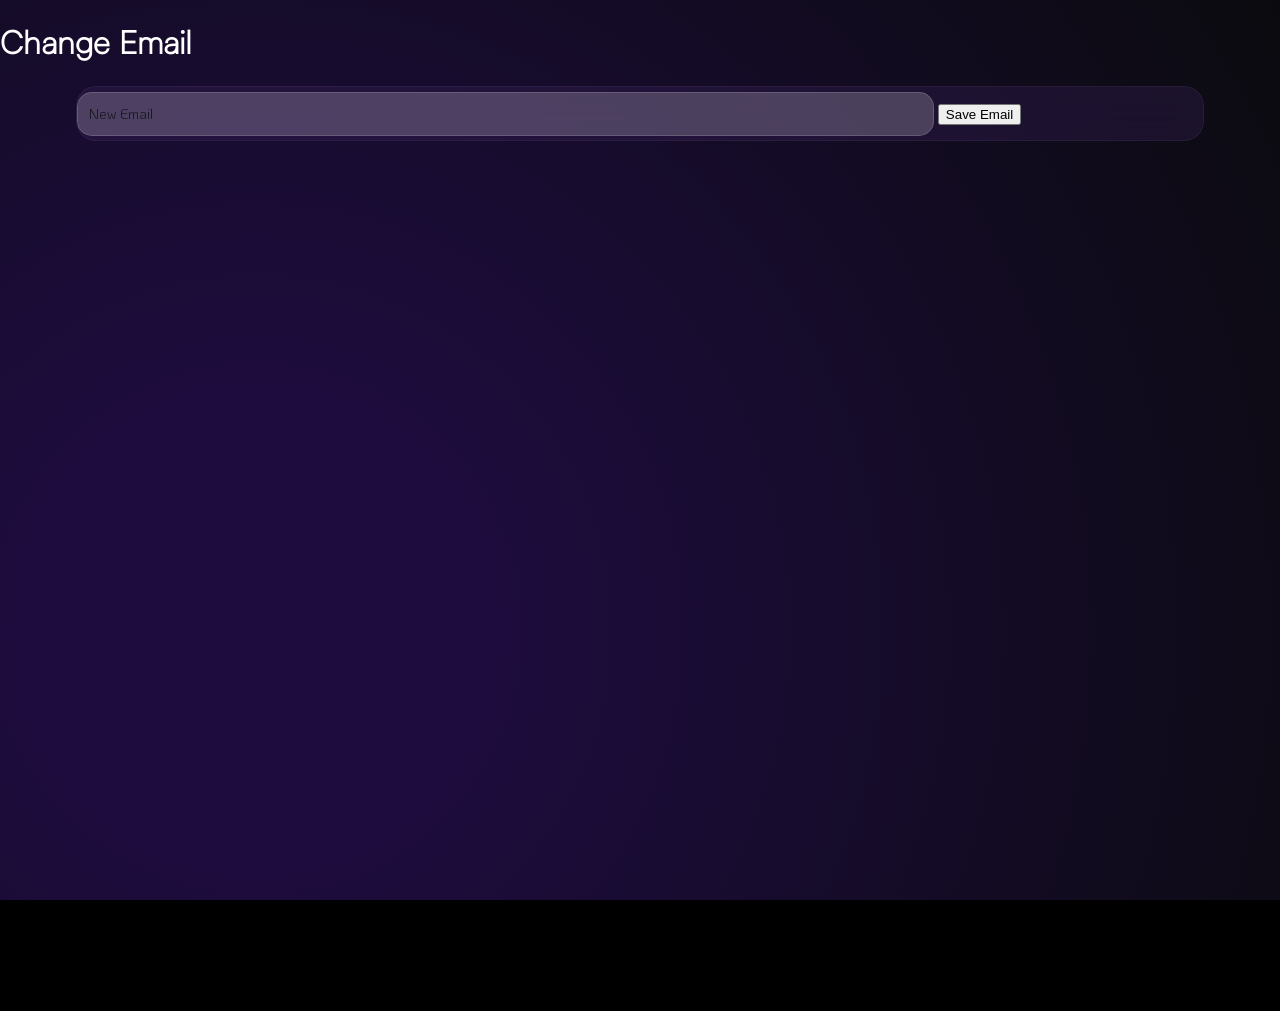
==== project/src/pages/change-email.html @ 8af3e65e "Add user profile management features; implement profile editing, email changing, and password updati" ====
<!DOCTYPE html>
<html lang="en">
<head>
<meta charset="UTF-8">
<title>Change Email</title>

<link rel="stylesheet" href="../style/global.css">
<link rel="stylesheet" href="../style/settings.css">

<script src="../script/change-email.js" defer></script>
</head>

<body>

<h1>Change Email</h1>

<section class="settings-card">

    <input
        type="email"
        id="newEmail"
        placeholder="New Email">

    <button id="saveEmail">
        Save Email
    </button>

</section>

</body>
</html>
---- project/src/style/global.css ----
@font-face {
    font-family: 'font-headline';
    src: url('../../ressources/font/DancingScript_Complete/Fonts/OTF/DancingScript-Bold.otf');
}

@font-face {
    font-family: 'font-information-normal';
    src: url('../../ressources/font/Satoshi_Complete/Fonts/OTF/Satoshi-Light.otf');
}

@font-face {
    font-family: 'font-information-medium';
    src: url('../../ressources/font/Satoshi_Complete/Fonts/OTF/Satoshi-Medium.otf');
}

@font-face {
    font-family: 'KoHo';
    src: url('../../ressources/font/koho-2/KoHo-Regular.ttf');
}

:root {
    --onyx: #0b0b0f;
    --dark-shadow-grey: #1A1A22;
    --light-shadow-grey: #262631;
    --indigo: #4B1196;
    --royal-violet: #7E2DC1;
    --white: #FFFFFF;
    --text-information: #838383;
    --text-information-light: rgba(255, 255, 255, 0.7);

    --linear-gradient-button-purple: linear-gradient(0deg, #4B1196 0%, #651FC0 74%);
    --linear-gradient-button-grey: linear-gradient(0deg, #1A1A22 0%, #24242E 100%);
    --radial-gradient-background: radial-gradient(circle at 20% 70%, rgb(29, 12, 61) 20%, #0B0B0F 100%);

    --font-headline: 'font-headline';
    --font-information-normal: 'font-information-normal';
    --font-information-medium: 'font-information-medium';
    --font-KoHo: 'KoHo';
}

body {
    background-image: var(--radial-gradient-background);
    background-size: cover;
    background-position: center;
    min-height: 100vh;
    background-repeat: no-repeat;
    background-color: black;
    margin: 0;
    background-attachment: fixed;
}


.register {
    background-image: var(--linear-gradient-button-grey);
    width: 50%;
}

.login {
    background-image: var(--linear-gradient-button-purple);
    width: 50%;
}

.login-register {
    display: grid;
    grid-template-columns: auto auto;
}

.login,
.register {
    padding: 0.6em;
    color: var(--white);
    font-family: var(--font-information-medium);
    font-size: 1.45em;
    cursor: pointer;
    width: 34vw;
    border-radius: 15px;
    margin-left: auto;
    margin-right: auto;
    text-decoration: none;
}

input {
    background-color: rgba(255, 255, 255, 0.20);
    border: 1px solid rgba(255, 255, 255, 0.15);
    color: var(--dark-shadow-grey);
    font-family: var(--font-KoHo);
    font-size: 0.9em;
    padding: 0.8em;
    margin-bottom: 0.33em;
    margin-top: 0.33em;
    border-radius: 15px;
    width: 65vw;
}

input::placeholder {
    color: var(--dark-shadow-grey);
}

footer {
    margin-top: auto;

    text-align: center;
    color: var(--text-information-light);
    font-family: var(--font-information-normal);
    font-size: 0.8em;

    padding: 1em 0 5.5rem;
}

#headline {
    font-family: var(--font-headline);
    color: var(--white);
    font-size: 3.7em;
    margin-bottom: 0.5em;
    text-align: center;
}

.error {
    background: rgba(255, 70, 70, 0.12);
    border: 1px solid rgba(255, 70, 70, 0.35);
    color: #ff7b7b;

    font-family: var(--font-information-medium);
    font-size: 0.9em;

    padding: 0.85em 1em;
    border-radius: 14px;

    width: 65vw;
    box-sizing: border-box;

    margin-top: 0.4em;
    margin-bottom: 0.7em;

    backdrop-filter: blur(8px);

    box-shadow:
        0 0 12px rgba(255, 70, 70, 0.08),
        inset 0 0 10px rgba(255, 255, 255, 0.03);

    animation: fadeInError 0.25s ease;
    margin-left: auto;
    margin-right: auto;
}


#bottom-nav {
    position: fixed;
    bottom: 0;
    left: 0;

    width: 100%;
    height: 70px;

    background: var(--dark-shadow-grey);
    border-top: 1px solid rgba(255, 255, 255, 0.06);

    display: flex;
    justify-content: space-around;
    align-items: center;

    z-index: 9999;

    box-shadow: 0 -6px 20px rgba(0, 0, 0, 0.4);
}

.nav-item {
    width: 48px;
    height: 48px;

    display: flex;
    align-items: center;
    justify-content: center;

    border-radius: 14px;

    color: var(--text-information-light);

    transition: all 0.2s ease;

    text-decoration: none;
}

.nav-item svg {
    width: 24px;
    height: 24px;

    stroke: currentColor;
}

/* Hover / Active feeling */
.nav-item:hover {
    background: rgba(255, 255, 255, 0.06);
    color: var(--white);
}

/* CREATE BUTTON (Main Action) */
.nav-item.create {
    background: var(--linear-gradient-button-purple);
    color: var(--white);

    border-radius: 16px;

    box-shadow: 0 0 18px rgba(126, 45, 193, 0.35);
}

.nav-item.create:hover {
    transform: scale(1.05);
    box-shadow: 0 0 25px rgba(126, 45, 193, 0.5);
}

/* BACK button subtle */
.nav-item.back {
    opacity: 0.6;
}

/* IMPORTANT: prevent content hiding behind navbar */
body {
    padding-bottom: 90px;
}
---- project/src/style/settings.css ----
body {
    color: white;
    font-family: var(--font-information-normal);
}

/* PROFILE */

.profile-card {
    display: flex;
    flex-direction: column;
    align-items: center;
    gap: 1em;
}

.profile-image img {
    width: 110px;
    height: 110px;

    border-radius: 50%;
    object-fit: cover;

    border: 3px solid rgba(255,255,255,0.15);

    box-shadow: 0 0 25px rgba(126,45,193,0.25);
}

.profile-info {
    text-align: center;
}

#username {
    margin: 0;
    font-family: var(--font-information-medium);
}

#email {
    margin-top: .3em;
    color: var(--text-information-light);
}

.action-btn {
    background-image: var(--linear-gradient-button-purple);

    color: white;
    text-decoration: none;

    padding: .8em 1.4em;

    border-radius: 12px;

    font-family: var(--font-information-medium);
}

/* SETTINGS */

.settings-category {
    width: 88%;
    margin: 1.8em auto .7em;

    color: var(--text-information-light);

    font-size: 1.1em;
    font-family: var(--font-information-medium);
}

.settings-card {
    width: 88%;

    margin: auto;
    margin-bottom: 1em;

    background: rgba(56, 33, 86, 0.35);

    border: 1px solid rgba(255,255,255,0.05);

    border-radius: 20px;

    backdrop-filter: blur(15px);

    overflow: hidden;
}

.setting-item {
    display: flex;
    justify-content: space-between;
    align-items: center;

    padding: 1em 1.2em;

    color: white;
    text-decoration: none;

    transition: 0.2s;
}

.setting-item:not(:last-child) {
    border-bottom: 1px solid rgba(255,255,255,0.05);
}

.setting-item:hover {
    background: rgba(255,255,255,0.04);
}

.danger {
    color: #ff7373;
}

/* SWITCH */

.switch {
    position: relative;

    width: 50px;
    height: 28px;
}

.switch input {
    display: none;
}

.slider {
    position: absolute;
    inset: 0;

    background: var(--light-shadow-grey);

    border-radius: 20px;

    cursor: pointer;
}

.slider::before {
    content: "";

    position: absolute;

    width: 22px;
    height: 22px;

    left: 3px;
    top: 3px;

    border-radius: 50%;

    background: white;

    transition: 0.25s;
}

.switch input:checked + .slider {
    background: var(--royal-violet);
}

.switch input:checked + .slider::before {
    transform: translateX(22px);
}
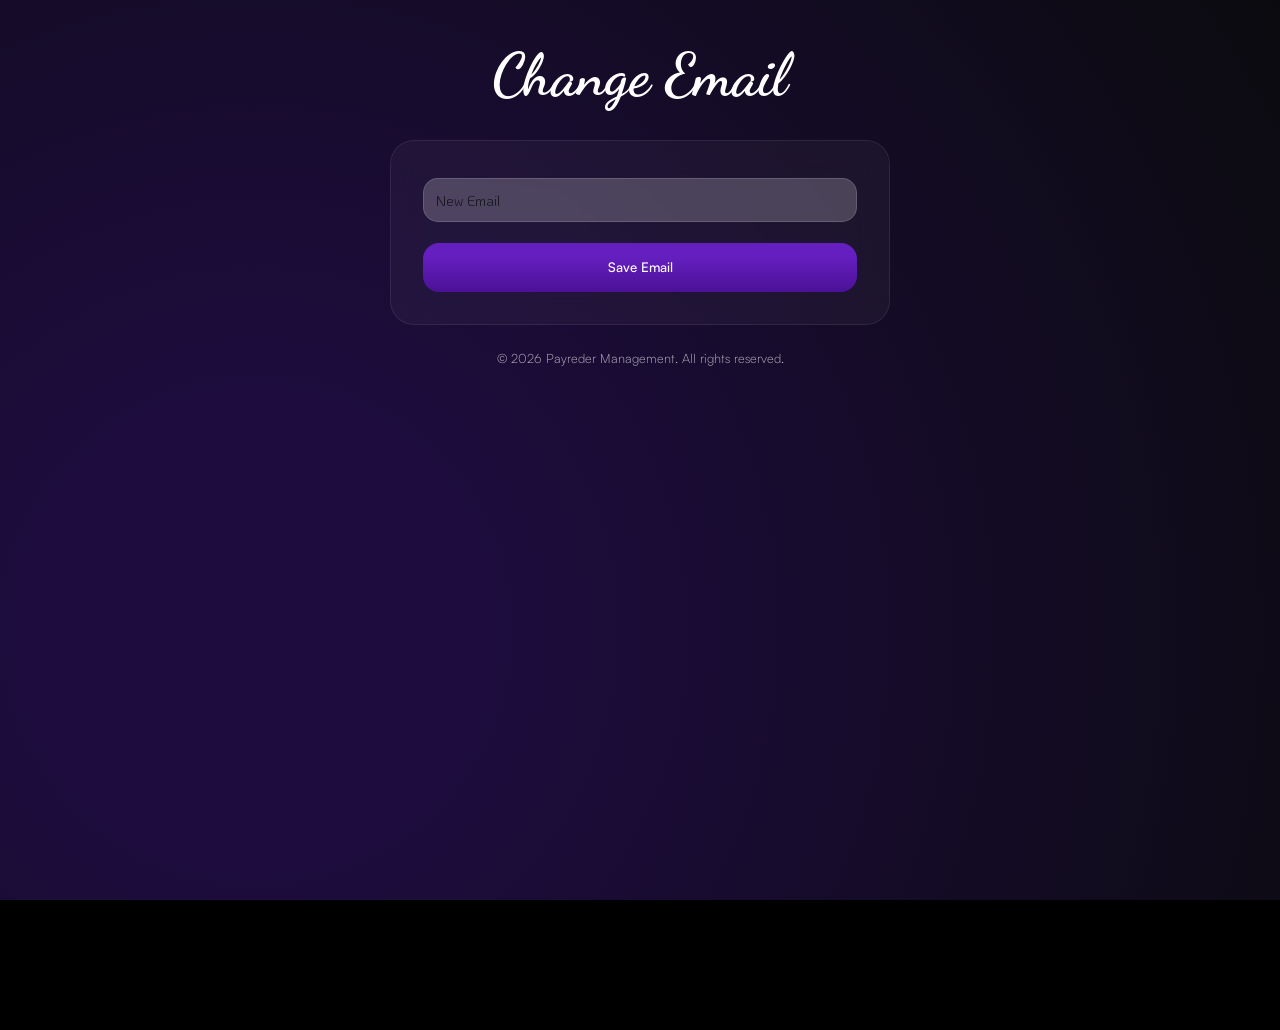
==== commit 7fa5f27f: "Add user account management pages; implement change email, change password, edit profile, delete acc" ====
--- a/project/src/pages/change-email.html
+++ b/project/src/pages/change-email.html
@@ -1,31 +1,43 @@
 <!DOCTYPE html>
 <html lang="en">
+
 <head>
-<meta charset="UTF-8">
-<title>Change Email</title>
+    <meta charset="UTF-8">
+    <meta name="viewport" content="width=device-width, initial-scale=1.0">
+    <title>Change Email</title>
 
-<link rel="stylesheet" href="../style/global.css">
-<link rel="stylesheet" href="../style/settings.css">
+    <link rel="stylesheet" href="../style/global.css">
+    <link rel="stylesheet" href="../style/change-email.css">
+    <script src="../script/change-email.js" defer></script>
 
-<script src="../script/change-email.js" defer></script>
+
 </head>
 
 <body>
 
-<h1>Change Email</h1>
+    <h1 id="headline">Change Email</h1>
 
-<section class="settings-card">
+    <section class="settings-card">
 
-    <input
-        type="email"
-        id="newEmail"
-        placeholder="New Email">
+        <input
+            type="email"
+            id="newEmail"
+            placeholder="New Email">
 
-    <button id="saveEmail">
-        Save Email
-    </button>
+        <button
+            class="save-btn"
+            id="saveEmail">
+            Save Email
+        </button>
 
-</section>
+    </section>
+
+    <footer>
+        <p>&copy; 2026 Payreder Management. All rights reserved.</p>
+    </footer>
+
+    
 
 </body>
+
 </html>
--- a/project/src/style/change-email.css
+++ b/project/src/style/change-email.css
@@ -0,0 +1,42 @@
+        .settings-card {
+            width: min(90vw, 500px);
+
+            margin-left: auto;
+            margin-right: auto;
+
+            background: rgba(255,255,255,0.04);
+            backdrop-filter: blur(18px);
+
+            border: 1px solid rgba(255,255,255,0.08);
+
+            border-radius: 24px;
+
+            padding: 2rem;
+
+            box-sizing: border-box;
+        }
+
+        .settings-card input {
+            width: 100%;
+            box-sizing: border-box;
+        }
+
+        .save-btn {
+            width: 100%;
+
+            margin-top: 1rem;
+
+            border: none;
+
+            border-radius: 16px;
+
+            padding: 1rem;
+
+            color: white;
+
+            cursor: pointer;
+
+            font-family: var(--font-information-medium);
+
+            background: var(--linear-gradient-button-purple);
+        }
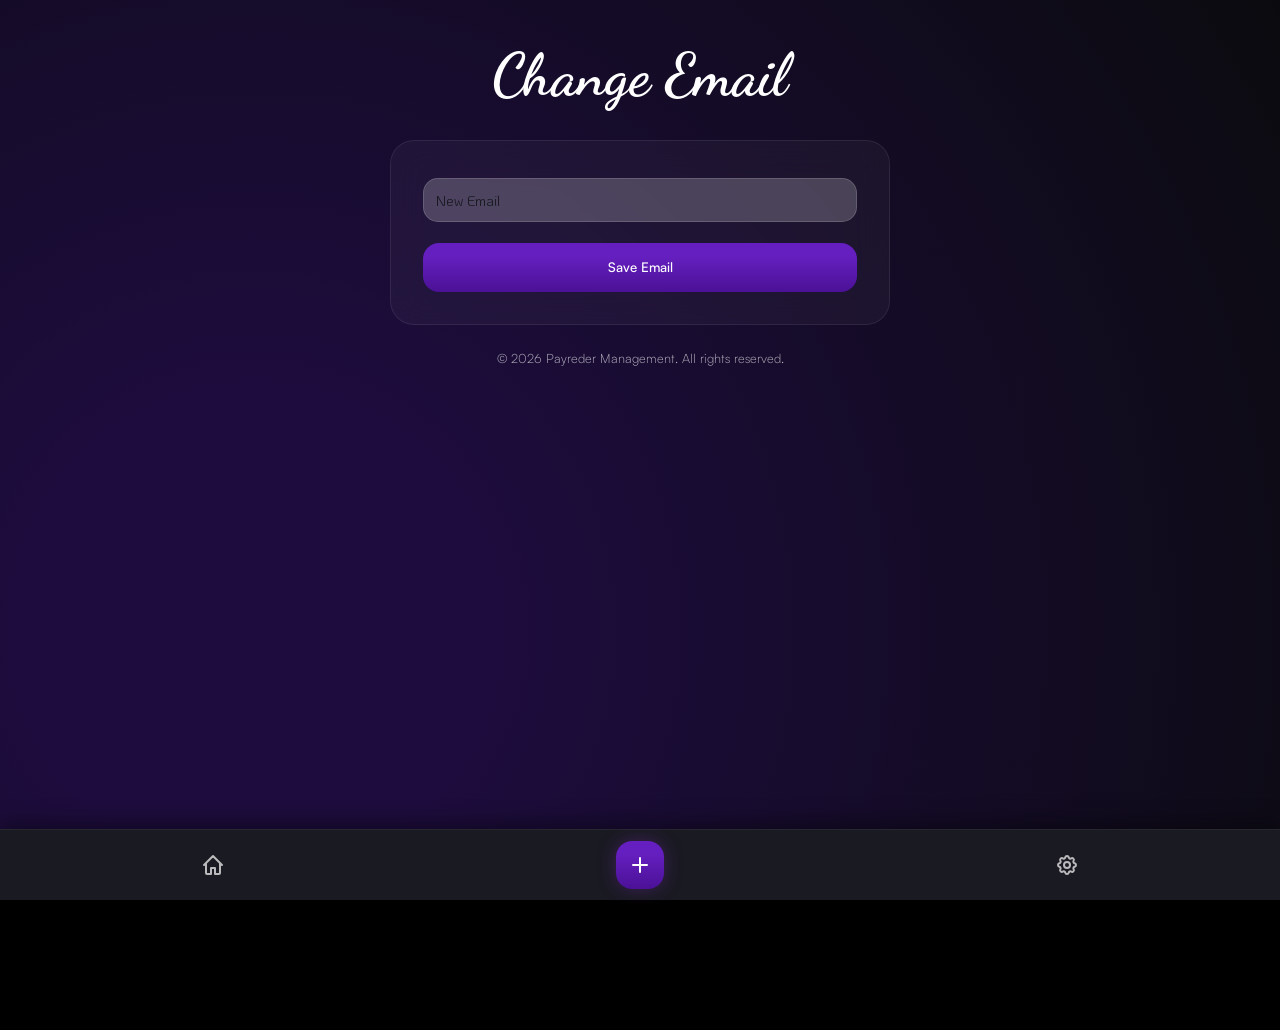
==== commit bcfc59cb: "Implement change email functionality: add backend logic for email update, enhance frontend with popu" ====
--- a/project/src/pages/change-email.html
+++ b/project/src/pages/change-email.html
@@ -14,19 +14,46 @@
 </head>
 
 <body>
+<nav id="bottom-nav">
+        <a href="./event.html" class="nav-item">
+            <svg xmlns="http://www.w3.org/2000/svg" width="24" height="24" fill="none" viewBox="0 0 24 24">
+                <path stroke="currentColor" stroke-width="2" stroke-linecap="round" stroke-linejoin="round"
+                    d="M3 12l9-9 9 9M5 10v10a1 1 0 0 0 1 1h4v-6h4v6h4a1 1 0 0 0 1-1V10" />
+            </svg>
+        </a>
 
+        <a href="./create-event.html" class="nav-item create">
+            <svg xmlns="http://www.w3.org/2000/svg" width="26" height="26" fill="none" viewBox="0 0 24 24">
+                <path stroke="currentColor" stroke-width="2" stroke-linecap="round" d="M12 5v14M5 12h14" />
+            </svg>
+        </a>
+
+        <a href="./settings.html" class="nav-item">
+            <svg xmlns="http://www.w3.org/2000/svg" width="24" height="24" fill="none" viewBox="0 0 24 24">
+                <path stroke="currentColor" stroke-width="2" stroke-linecap="round" stroke-linejoin="round"
+                    d="M10.325 4.317c.426-1.756 2.924-1.756 3.35 0a1.724 1.724 0 0 0 2.573 1.066c1.543-.94 3.31.826 2.37 2.37a1.724 1.724 0 0 0 1.065 2.572c1.756.426 1.756 2.924 0 3.35a1.724 1.724 0 0 0-1.066 2.573c.94 1.543-.826 3.31-2.37 2.37a1.724 1.724 0 0 0-2.572 1.065c-.426 1.756-2.924 1.756-3.35 0a1.724 1.724 0 0 0-2.573-1.066c-1.543.94-3.31-.826-2.37-2.37a1.724 1.724 0 0 0-1.065-2.572c-1.756-.426-1.756-2.924 0-3.35a1.724 1.724 0 0 0 1.066-2.573c-.94-1.543.826-3.31 2.37-2.37.996.608 2.296.07 2.572-1.065Z" />
+                <circle cx="12" cy="12" r="3" stroke="currentColor" stroke-width="2" />
+            </svg>
+        </a>
+
+        <!-- 
+    
+    <a href="javascript:history.back()" class="nav-item back">
+        <svg xmlns="http://www.w3.org/2000/svg" width="24" height="24" fill="none" viewBox="0 0 24 24">
+            <path stroke="currentColor" stroke-width="2" stroke-linecap="round" stroke-linejoin="round"
+                d="M15 18l-6-6 6-6" />
+        </svg>
+    </a>
+    
+    -->
+    </nav>
     <h1 id="headline">Change Email</h1>
 
     <section class="settings-card">
 
-        <input
-            type="email"
-            id="newEmail"
-            placeholder="New Email">
+        <input type="email" id="newEmail" placeholder="New Email">
 
-        <button
-            class="save-btn"
-            id="saveEmail">
+        <button class="save-btn" id="saveEmail">
             Save Email
         </button>
 
@@ -36,8 +63,8 @@
         <p>&copy; 2026 Payreder Management. All rights reserved.</p>
     </footer>
 
-    
 
+<div id="popup" class="popup hidden"></div>
 </body>
 
 </html>
--- a/project/src/style/global.css
+++ b/project/src/style/global.css
@@ -217,4 +217,36 @@
 /* IMPORTANT: prevent content hiding behind navbar */
 body {
     padding-bottom: 90px;
+}
+
+
+.popup {
+    position: fixed;
+    top: 20px;
+    right: 20px;
+    padding: 15px 20px;
+    border-radius: 10px;
+    color: white;
+    font-family: sans-serif;
+    font-size: 14px;
+    z-index: 9999;
+    box-shadow: 0 10px 25px rgba(0,0,0,0.2);
+    transition: all 0.3s ease;
+    opacity: 1;
+    transform: translateY(0);
+    min-width: 200px;
+}
+
+.popup.hidden {
+    opacity: 0;
+    transform: translateY(-20px);
+    pointer-events: none;
+}
+
+.popup.success {
+    background: #2ecc71;
+}
+
+.popup.error {
+    background: #e74c3c;
 }
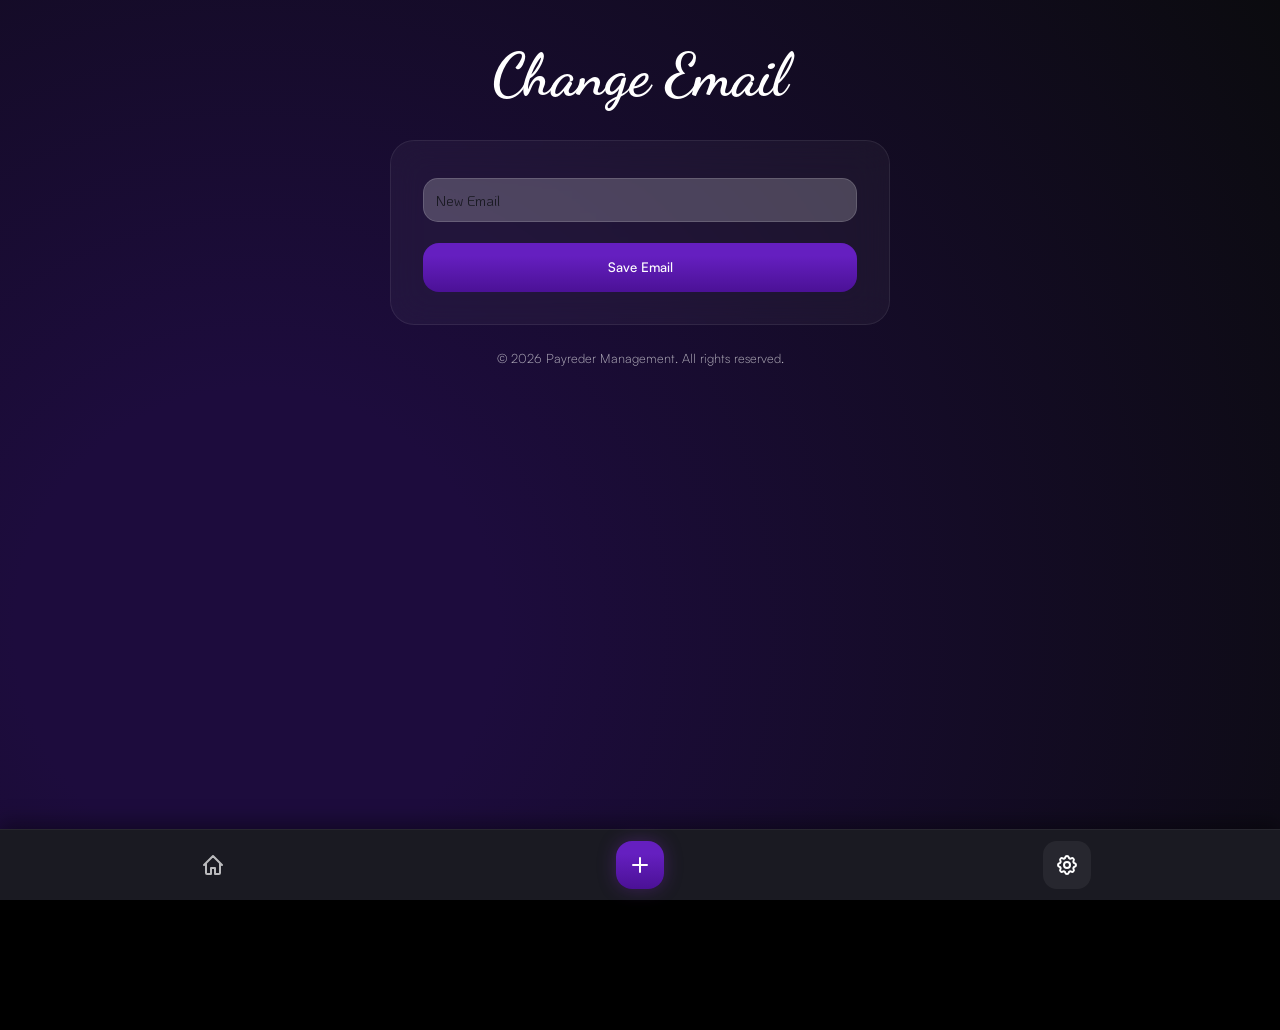
==== commit e409f01b: "Update navigation items to reflect active state and improve CSS for better layout; add new image ass" ====
--- a/project/src/pages/change-email.html
+++ b/project/src/pages/change-email.html
@@ -9,6 +9,7 @@
     <link rel="stylesheet" href="../style/global.css">
     <link rel="stylesheet" href="../style/change-email.css">
     <script src="../script/change-email.js" defer></script>
+    <link rel="icon" type="image/png" sizes="32x32" href="../../ressources/images/icon.png">
 
 
 </head>
@@ -28,7 +29,7 @@
             </svg>
         </a>
 
-        <a href="./settings.html" class="nav-item">
+        <a href="./settings.html" class="nav-item active">
             <svg xmlns="http://www.w3.org/2000/svg" width="24" height="24" fill="none" viewBox="0 0 24 24">
                 <path stroke="currentColor" stroke-width="2" stroke-linecap="round" stroke-linejoin="round"
                     d="M10.325 4.317c.426-1.756 2.924-1.756 3.35 0a1.724 1.724 0 0 0 2.573 1.066c1.543-.94 3.31.826 2.37 2.37a1.724 1.724 0 0 0 1.065 2.572c1.756.426 1.756 2.924 0 3.35a1.724 1.724 0 0 0-1.066 2.573c.94 1.543-.826 3.31-2.37 2.37a1.724 1.724 0 0 0-2.572 1.065c-.426 1.756-2.924 1.756-3.35 0a1.724 1.724 0 0 0-2.573-1.066c-1.543.94-3.31-.826-2.37-2.37a1.724 1.724 0 0 0-1.065-2.572c-1.756-.426-1.756-2.924 0-3.35a1.724 1.724 0 0 0 1.066-2.573c-.94-1.543.826-3.31 2.37-2.37.996.608 2.296.07 2.572-1.065Z" />
--- a/project/src/style/global.css
+++ b/project/src/style/global.css
@@ -37,6 +37,9 @@
     --font-information-medium: 'font-information-medium';
     --font-KoHo: 'KoHo';
 }
+
+
+
 
 body {
     background-image: var(--radial-gradient-background);
@@ -189,6 +192,7 @@
 }
 
 /* Hover / Active feeling */
+.active,
 .nav-item:hover {
     background: rgba(255, 255, 255, 0.06);
     color: var(--white);
